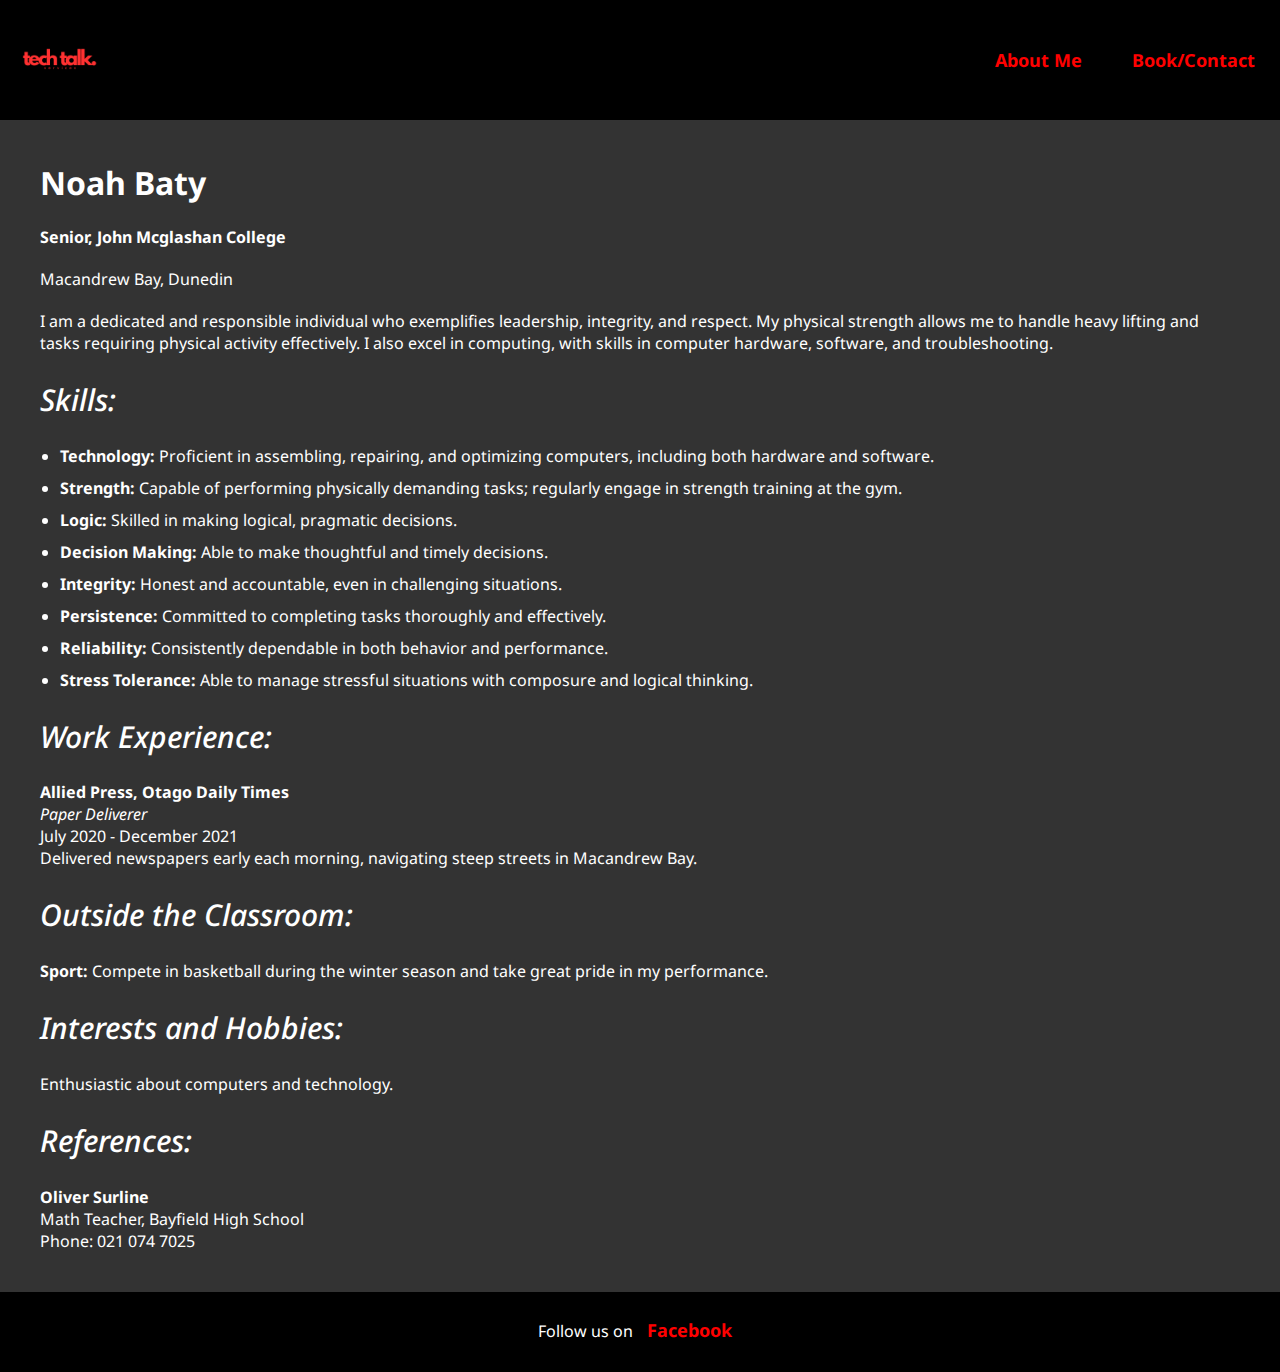
==== about-me-tech-service.html @ edde71e3 "yes" ====
<!DOCTYPE html> 
<html lang="en"> 
<head> 
    <meta charset="UTF-8"> 
    <meta http-equiv="X-UA-Compatible" content="IE=edge"> 
    <meta name="viewport" content="width=device-width, initial-scale=1.0"> 

    <meta name="description" content=" "> 
    <meta name="keywords" content=" "> 
    <meta name="author" content=" "> 

    <link href="techtalkstylesheet.css" rel="stylesheet" type="text/css" />

    <title>Tech talk</title> 
    
</head>
<body>
    <nav>
        <a href="tech-service.html" class="logo-link">
            <img src="images/tech talk..png" alt="Tech Talk Logo">
        </a>
        <div class="navbar-right">
            <a href="about-me-tech-service.html">About Me</a>
            <a href="contact-tech-service.html">Book/Contact</a>
        </div>
    </nav>
<main>
    <span>
        <div class="contentArea">
            <h1>Noah Baty</h1>
            <p><strong>Senior, John Mcglashan College</strong></p>
            <p>Macandrew Bay, Dunedin</p>
        
            <p>I am a dedicated and responsible individual who exemplifies leadership, integrity, and respect. My physical strength allows me to handle heavy lifting and tasks requiring physical activity effectively. I also excel in computing, with skills in computer hardware, software, and troubleshooting.</p>
        
            <h2>Skills:</h2>
            <ul>
                <li><strong>Technology:</strong> Proficient in assembling, repairing, and optimizing computers, including both hardware and software.</li>
                <li><strong>Strength:</strong> Capable of performing physically demanding tasks; regularly engage in strength training at the gym.</li>
                <li><strong>Logic:</strong> Skilled in making logical, pragmatic decisions.</li>
                <li><strong>Decision Making:</strong> Able to make thoughtful and timely decisions.</li>
                <li><strong>Integrity:</strong> Honest and accountable, even in challenging situations.</li>
                <li><strong>Persistence:</strong> Committed to completing tasks thoroughly and effectively.</li>
                <li><strong>Reliability:</strong> Consistently dependable in both behavior and performance.</li>
                <li><strong>Stress Tolerance:</strong> Able to manage stressful situations with composure and logical thinking.</li>
            </ul>
        
            <h2>Work Experience:</h2>
            <p><strong>Allied Press, Otago Daily Times</strong><br>
            <em>Paper Deliverer</em><br>
            July 2020 - December 2021<br>
            Delivered newspapers early each morning, navigating steep streets in Macandrew Bay.</p>
        
            <h2>Outside the Classroom:</h2>
            <p><strong>Sport:</strong> Compete in basketball during the winter season and take great pride in my performance.</p>
        
            <h2>Interests and Hobbies:</h2>
            <p>Enthusiastic about computers and technology.</p>
        
            <h2>References:</h2>
            <p><strong>Oliver Surline</strong><br>
            Math Teacher, Bayfield High School<br>
            Phone: 021 074 7025</p>
        </div>
    </span>
</main>
<footer>
    <div class="contentArea">
        <p>Follow us on <a href="https://www.facebook.com/noah.baty.3/" target="_blank" rel="noopener noreferrer">Facebook</a></p>
    </div>
</footer>
</body>
</html>
---- techtalkstylesheet.css ----
@import url('https://fonts.googleapis.com/css2?family=Noto+Sans:ital,wght@0,100..900;1,100..900&display=swap');
@import url('https://fonts.googleapis.com/css2?family=League+Spartan:wght@100..900&display=swap');

body, html {
    margin: 0;
    padding: 0;
    height: 100%;
    background-color: #333;
    color: #fff;
    font-family: 'Noto Sans', sans-serif;
}

header {
    background-image: url('images/nathan-anderson-KHSPGJ3zP0M-unsplash.jpg');
    background-size: cover;
    background-position: center;
    height: 75vh;
    display: flex;
    align-items: center;
    justify-content: center;
    text-align: center;
}

header h1 {
    font-style: italic;
    font-weight: bold;
    font-size: 55px;
    color: #fff;
    margin: 0;
}

nav {
    background-color: black;
    padding: 10px;
    display: flex;
    justify-content: space-between;
    align-items: center;
}

.logo-link {
    display: flex;
    align-items: center;
}

nav img {
    width: 100px;
}

.navbar-right {
    display: flex;
    gap: 20px;
}

.navbar-right a {
    color: red;
    padding: 15px;
    text-decoration: none;
    font-size: 18px;
    font-weight: bold;
}

.navbar-right a:hover {
    color: #ff6666;
}

main {
    padding: 20px;
}

.contentArea {
    max-width: 1200px;
    margin: 0 auto;
}

h2 {
    font-style: italic;
    font-weight: 500;
    font-size: 30px;
    color: #fff;
}

p, ul {
    margin-bottom: 20px;
}

ul {
    padding-left: 20px;
}

ul li {
    margin-bottom: 10px;
}

a {
    color: red;
    text-decoration: none;
}

a:hover {
    color: #ff6666;
}

footer {
    background-color: black;
    padding: 10px;
    text-align: center;
}

footer a {
    color: red;
    padding: 10px;
    font-size: 18px;
    font-weight: bold;
}

footer a:hover {
    color: #ff6666;
}

@media (max-width: 768px) {
    nav {
        flex-direction: column;
        align-items: flex-start;
    }

    .navbar-right {
        margin-top: 10px;
        gap: 10px;
    }

    header {
        height: 50vh;
    }
}
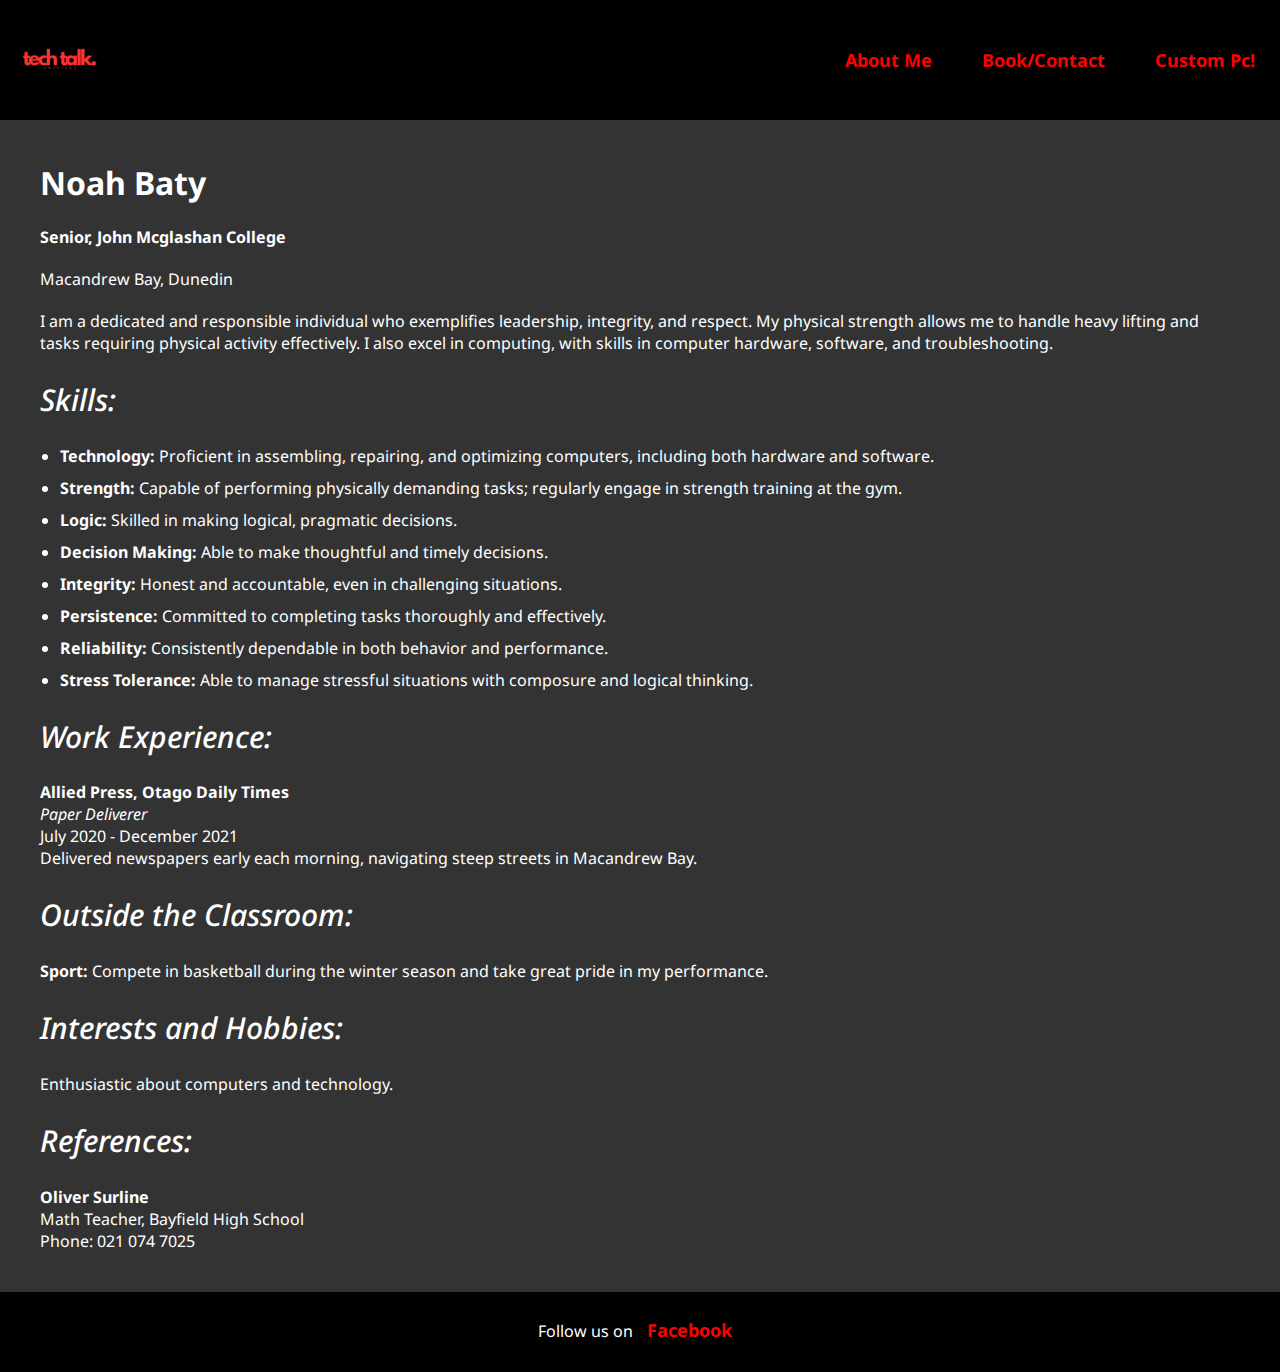
==== commit 7b9a038f: "nav fix" ====
--- a/about-me-tech-service.html
+++ b/about-me-tech-service.html
@@ -16,12 +16,13 @@
 </head>
 <body>
     <nav>
-        <a href="tech-service.html" class="logo-link">
+        <a href="index.html" class="logo-link">
             <img src="images/tech talk..png" alt="Tech Talk Logo">
         </a>
         <div class="navbar-right">
             <a href="about-me-tech-service.html">About Me</a>
             <a href="contact-tech-service.html">Book/Contact</a>
+            <a href="custom pc.html">Custom Pc!</a>
         </div>
     </nav>
 <main>
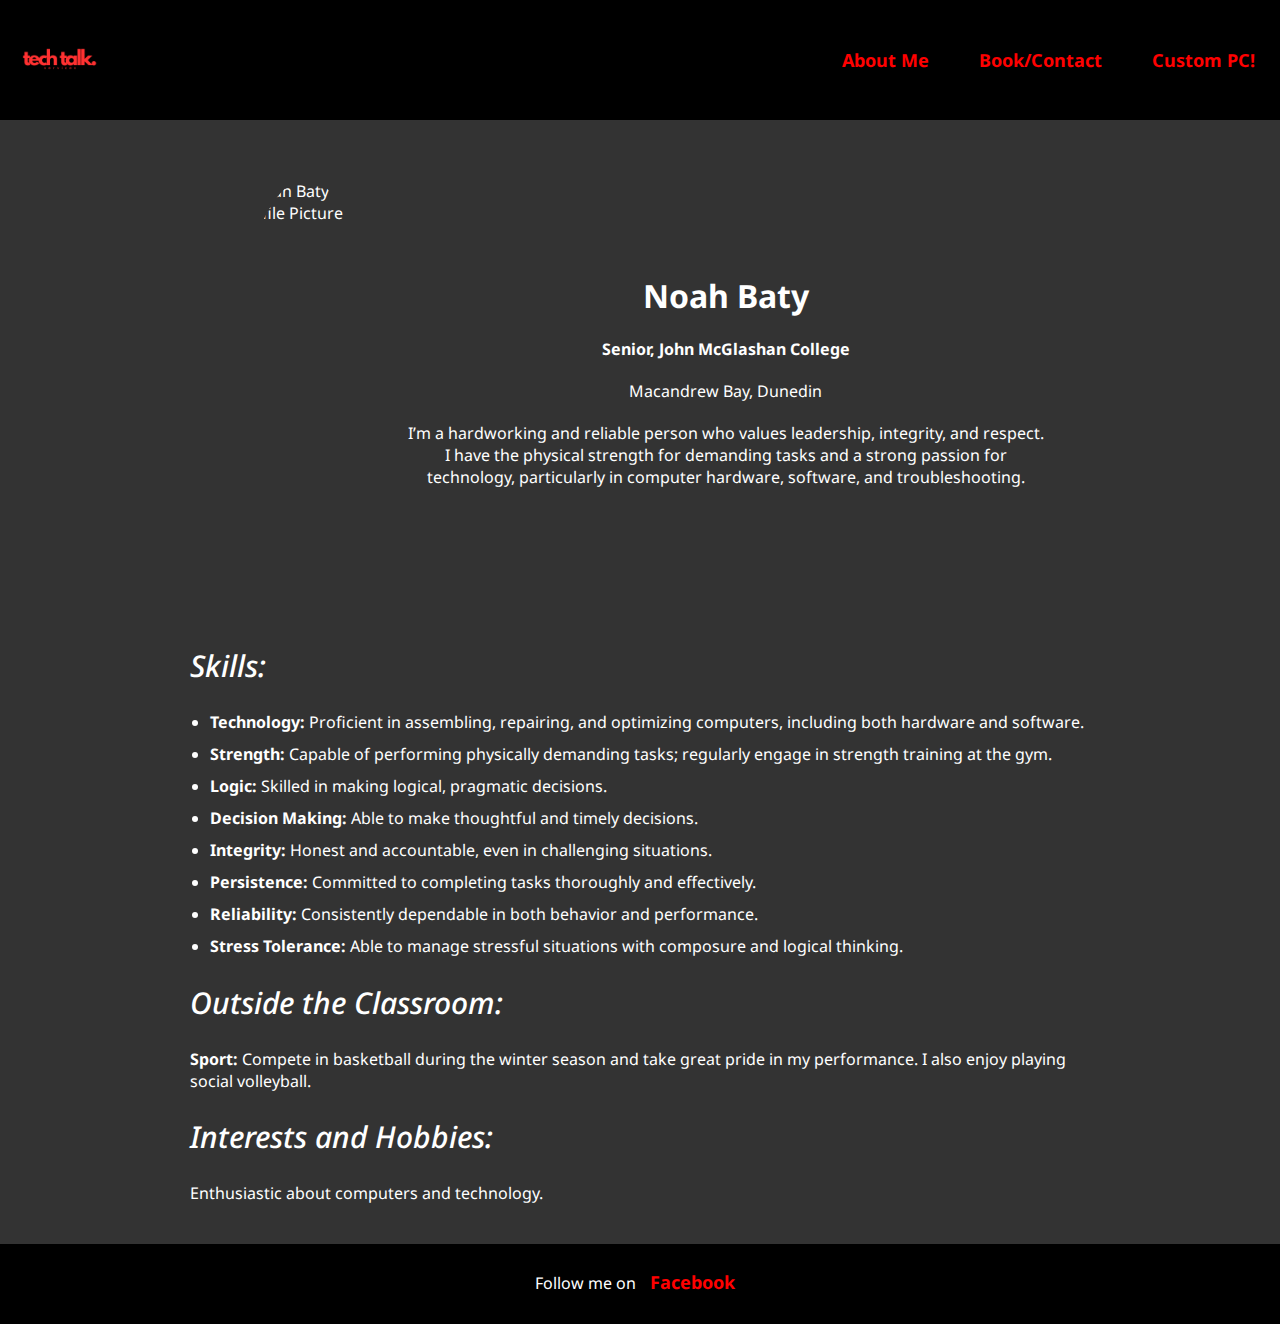
==== commit 9c71b79c: "final" ====
--- a/about-me-tech-service.html
+++ b/about-me-tech-service.html
@@ -5,14 +5,14 @@
     <meta http-equiv="X-UA-Compatible" content="IE=edge"> 
     <meta name="viewport" content="width=device-width, initial-scale=1.0"> 
 
-    <meta name="description" content=" "> 
-    <meta name="keywords" content=" "> 
-    <meta name="author" content=" "> 
-
+    <meta name="description" content="Tech Talk - Learn more about Noah Baty and his passion for technology, computing, and custom PC building."> 
+    <meta name="keywords" content="Tech, Computing, Custom PC, Hardware, Software, Noah Baty"> 
+    <meta name="author" content="Noah Baty"> 
+    <link rel="icon" type="image/x-icon" href="/images/favicon.ico">
     <link href="techtalkstylesheet.css" rel="stylesheet" type="text/css" />
 
-    <title>Tech talk</title> 
-    
+    <title>Tech Talk</title> 
+
 </head>
 <body>
     <nav>
@@ -22,18 +22,22 @@
         <div class="navbar-right">
             <a href="about-me-tech-service.html">About Me</a>
             <a href="contact-tech-service.html">Book/Contact</a>
-            <a href="custom pc.html">Custom Pc!</a>
+            <a href="custom-pc.html">Custom PC!</a>
         </div>
     </nav>
-<main>
-    <span>
-        <div class="contentArea">
-            <h1>Noah Baty</h1>
-            <p><strong>Senior, John Mcglashan College</strong></p>
-            <p>Macandrew Bay, Dunedin</p>
-        
-            <p>I am a dedicated and responsible individual who exemplifies leadership, integrity, and respect. My physical strength allows me to handle heavy lifting and tasks requiring physical activity effectively. I also excel in computing, with skills in computer hardware, software, and troubleshooting.</p>
-        
+
+    <main>
+        <section>
+            <div class="contentArea profile-container">
+                <img src="images/profile pic.png" alt="Noah Baty Profile Picture">
+                <div class="profile-text">
+                    <h1>Noah Baty</h1>
+                    <p><strong>Senior, John McGlashan College</strong></p>
+                    <p>Macandrew Bay, Dunedin</p>
+                    <p>I’m a hardworking and reliable person who values leadership, integrity, and respect. I have the physical strength for demanding tasks and a strong passion for technology, particularly in computer hardware, software, and troubleshooting.</p>
+                </div>
+            </div>
+
             <h2>Skills:</h2>
             <ul>
                 <li><strong>Technology:</strong> Proficient in assembling, repairing, and optimizing computers, including both hardware and software.</li>
@@ -46,29 +50,18 @@
                 <li><strong>Stress Tolerance:</strong> Able to manage stressful situations with composure and logical thinking.</li>
             </ul>
         
-            <h2>Work Experience:</h2>
-            <p><strong>Allied Press, Otago Daily Times</strong><br>
-            <em>Paper Deliverer</em><br>
-            July 2020 - December 2021<br>
-            Delivered newspapers early each morning, navigating steep streets in Macandrew Bay.</p>
-        
             <h2>Outside the Classroom:</h2>
-            <p><strong>Sport:</strong> Compete in basketball during the winter season and take great pride in my performance.</p>
+            <p><strong>Sport:</strong> Compete in basketball during the winter season and take great pride in my performance. I also enjoy playing social volleyball.</p>
         
             <h2>Interests and Hobbies:</h2>
             <p>Enthusiastic about computers and technology.</p>
-        
-            <h2>References:</h2>
-            <p><strong>Oliver Surline</strong><br>
-            Math Teacher, Bayfield High School<br>
-            Phone: 021 074 7025</p>
+        </section>
+    </main>    
+
+    <footer>
+        <div class="contentArea">
+            <p>Follow me on <a href="https://www.facebook.com/noah.baty.3/" target="_blank" rel="noopener noreferrer">Facebook</a></p>
         </div>
-    </span>
-</main>
-<footer>
-    <div class="contentArea">
-        <p>Follow us on <a href="https://www.facebook.com/noah.baty.3/" target="_blank" rel="noopener noreferrer">Facebook</a></p>
-    </div>
-</footer>
+    </footer>
 </body>
-</html>+</html>
--- a/techtalkstylesheet.css
+++ b/techtalkstylesheet.css
@@ -11,7 +11,7 @@
 }
 
 header {
-    background-image: url('images/nathan-anderson-KHSPGJ3zP0M-unsplash.jpg');
+    background-image: url('images/DSC02157.png');
     background-size: cover;
     background-position: center;
     height: 75vh;
@@ -132,3 +132,31 @@
         height: 50vh;
     }
 }
+.profile-container {
+    display: flex;
+    align-items: center;
+    justify-content: center;
+    gap: 30px; 
+    padding: 40px 5%; 
+}
+
+.profile-container img {
+    width: 400px;
+    height: 400px;
+    border-radius: 50%; 
+    object-fit: cover;
+}
+
+.profile-text {
+    max-width: 700px;
+    text-align: center; 
+}
+
+main {
+    display: flex;
+    justify-content: center;
+}
+
+section {
+    max-width: 900px; 
+}